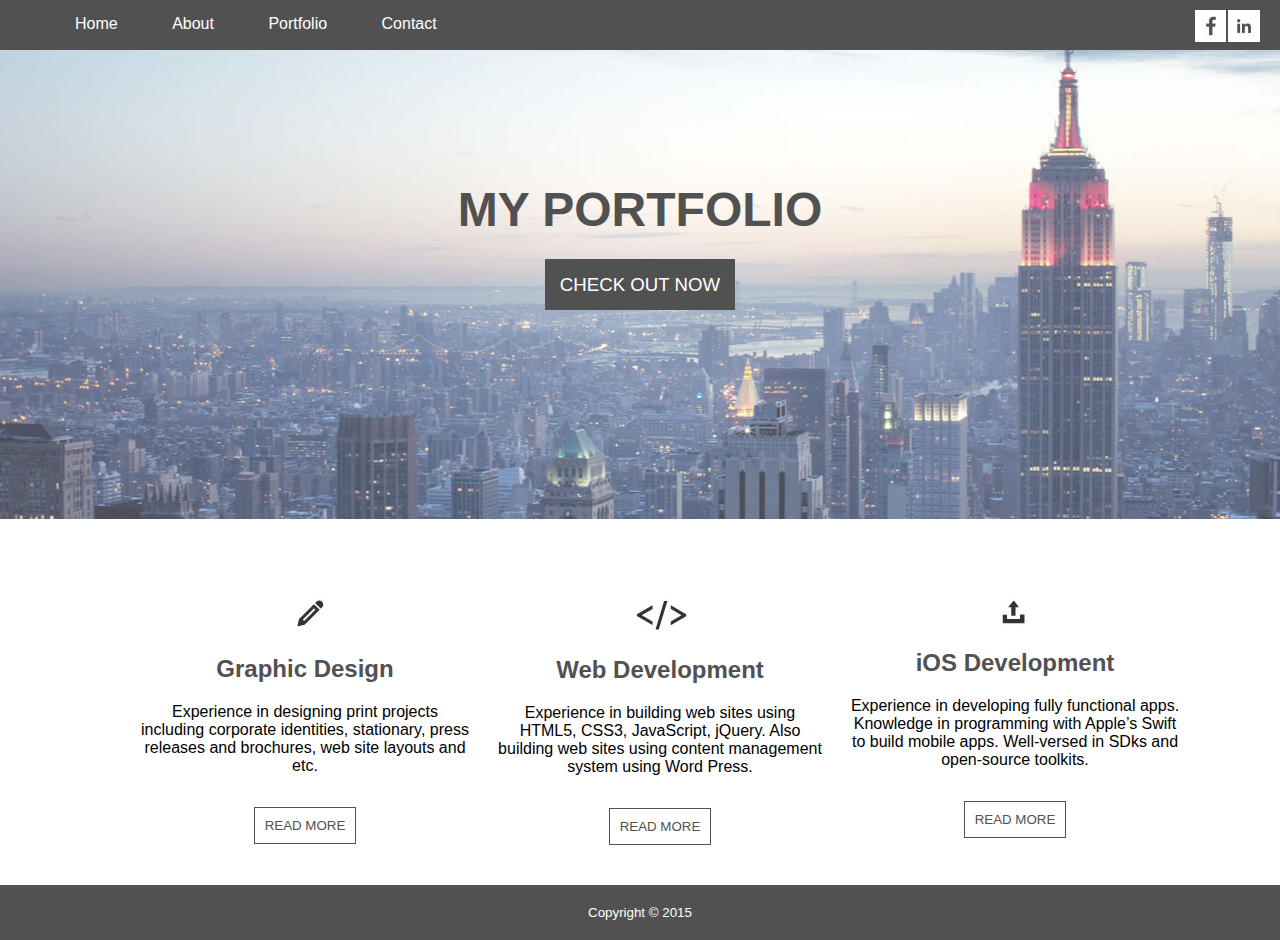
==== index.html @ 333c9a8b "Copied myPortfolio. Ready to stile it for mobile" ====
<!DOCTYPE html>
<html>
<head>
	<title>What I do</title>
	<link rel="stylesheet" href="css/style.css">
</head>
<body>
	<nav>
		<ul>
			<a href="index.html"><li>Home</li></a>
			<a href="about.html"><li>About</li></a>
			<a href="portfolio.html"><li>Portfolio</li></a>
			<a href="contact.html"><li>Contact</li></a>
		</ul>

		
	</nav>
	<div id="socialIcons">
		<a href="https://www.facebook.com/aleksandra.yatsevich" target="_blank" style="float:left;"><img src="images/facebook.jpg"></a>
		<a href="https://www.linkedin.com/in/aliaksandrahavia" target="_blank" style="float:right;"><img src="images/linkedin.jpg"></a>
	</div>
	
	<div id="slider" class="clearfix">
		<div id="title">		
			<h1>My Portfolio</h1>
			<a href="portfolio.html" class="button">Check out now</a>
		</div>
	</div>
	
	
	<section id="mainArea">
		<div id="col1">
			<img src="images/graphic.jpg">
			<h2>Graphic Design</h2>
			<p class="text">Experience in designing print projects including corporate identities, stationary, press releases and brochures, web site layouts and etc.</p>
			<a href="#" class="btn">READ MORE</a>
		</div>
		<div id="col2">
			<img src="images/web.jpg">
			<h2>Web Development</h2>
			<p class="text">Experience in building web sites using HTML5, CSS3, JavaScript, jQuery. 
			Also building web sites using content management system using Word Press.</p>
			<a href="#" class="btn">READ MORE</a>
		</div>
		<div id="col3">
			<img src="images/iOS.jpg">
			<h2>iOS Development</h2>
			<p class="text">Experience in developing fully functional apps. Knowledge in programming with Apple’s Swift to build mobile apps. Well-versed in SDks and open-source toolkits.</p>
			<a href="#" class="btn">READ MORE</a>
		</div>
	</section>
	

	<footer class="clearfix">
			Copyright &copy; 2015
	</footer>
</body>
</html>
---- css/style.css ----
body{
	color: black;
	width: 100%;
	padding: 0px;
	margin: 0px;
	font-family: 'Raleway', sans-serif;
}

h2{
	text-align: center;
	display: block;
	font-size: 18pt;
	font-weight: 600;
	padding-bottom: 0px;
}
/* Navigation */
nav{
	width: 100%;
	height: 50px;
	background: #515151;
	margin: 0px;
	padding: 0px;
	position: fixed;
	top: 0px;
	left: 0px;
}

nav ul{
	border: solid 0px white;
	width: 1200px;
	margin: 0 auto;
	list-style: none;
	padding: 0px;
}

nav ul li{
	border: solid 0px white;
	display: inline-block;
	width: auto;
	margin-left: 20px;
	text-align: center;
	padding: 15px;
	font-size: 12pt;
	font-weight: 200;
}

nav ul li:hover{
	background: white;
	color: black;
}

nav ul a{
	color: white;
}

nav ul li a:hover{
	color: black;
}
/* Navigation */
#socialIcons{
    position:fixed;
    
    width:66px;
    float: right;
    height:34px;
    right:20px;
    top:10px;
}
/* Homepage slider */
#slider{
	background-image: url(../images/slider_bg.jpg);
    background-repeat: no-repeat;
    background-position: center;
    
    width: 100%;
    height: 469px;

}
#title{
	font-size: 18pt;
	text-align: center;
	text-transform: uppercase;
	color: #515151;
	margin-top: 50px;
	padding-top: 100px;
}
#title a{
	text-decoration: none;
}
.button{
	background: #515151;
	padding: 15px;
	font-size: 14pt;
	color: white;	
}
/* Homepage slider */

/* Contact Page */
#mainArea{
	padding-top: 75px;
	width: 1100px;
	color: #515151;
	margin: 0 auto;
}

.contact_form {
    margin-left: auto;
    margin-right: auto;
    width: 1100px;
    padding: 0px 30px 20px 30px;
    font: 12pt;
    color: #515151;
}
.contact_form h1 {
    display: block; 
    margin-left: 30px;
    font-weight: 500;
}

.contact_form input[type="name"], 
.contact_form input[type="email"], 
.contact_form textarea{
    border: solid 1px #515151;
    color: #515151;
    height: 30px;
    margin-left: 20px;
    outline: 0 none;
    padding: 5px 0px 5px 5px;
    width: 40%;
}

.contact_form input[type="checkbox"]{
	border: solid 1px #515151;
    color: #515151;
    height: 15px;
    width: 15px;
    margin-left: 20px;

}

.contact_form textarea{
    height:200px;
    padding: 5px 0px 0px 5px;
    width: 70%;
}

.contact_form input[type="reset"], 
.contact_form input[type="submit"]{
	display: inline-block;
	background: #515151;
	color: white;
	padding: 10px;
	font-weight: 200;
	font-size: 10pt;
	margin-top: 30px;
	margin-left: 20px;
	border: none;

}

/* Contact Page */

/* Gallery */
#mainArea2{
	padding-top: 75px;
	width: 1100px;
	color: #515151;
	margin: 0 auto;
}
#sideBar{
	width: 26%;
	float: left;
	padding: 10px;
}

#mainContent{
	width:70%;
	float:right;
	margin: 0px;
	padding: 10px;
}

#project{
	width: 30%;
	float: left;
	margin-left: 15px;
	margin-bottom: 20px;
	text-align: center;
	color: white;
	background: #515151;
	padding: 5px;
	font-weight: 100;
	font-size: 12pt;
}
/* Gallery */
/* About */

#about{
	width: 1100px;
	padding: 50px;
	color: #000;

}

#about h2{
	display: block;
	margin-top: 50px;
	color: #515151;
	font-size: 18pt;
	font-weight: 600;

}

#about span{
	font-weight: 500;
	font-size: 14pt;
}

#about p{
	font-size: 12pt;
	line-height: 30px;
}
/* About */

/* Homepage */
#col1{
	color: #515151;
	width: 30%;
	margin-left: 50px;
	float: left;
	text-align: center;
	padding-bottom: 50px;
}

#col2{
 	color: #515151;
	width: 30%;
	margin-left: 25px;
	float: left;
	text-align: center;
	padding-bottom: 50px;
}

#col3{
	color: #515151;
	width: 30%;
	margin-left: 25px;
	float: left;
	text-align: center;
	padding-bottom: 50px;
}

.text{
	color: #000;
	padding-bottom: 25px;
}
.btn{
	border: solid 1px #515151;
	padding: 10px;
	font-size: 10pt;
	color: #515151;	
	text-decoration: none;

}
/* Homepage */
.clearfix{
	clear: both;
}
footer{
	padding-top: 20px;
	padding-bottom: 20px;
	color: white;
	background: #515151;
	text-align: center;
	font-size: 10pt;
	font-weight: 100;
}
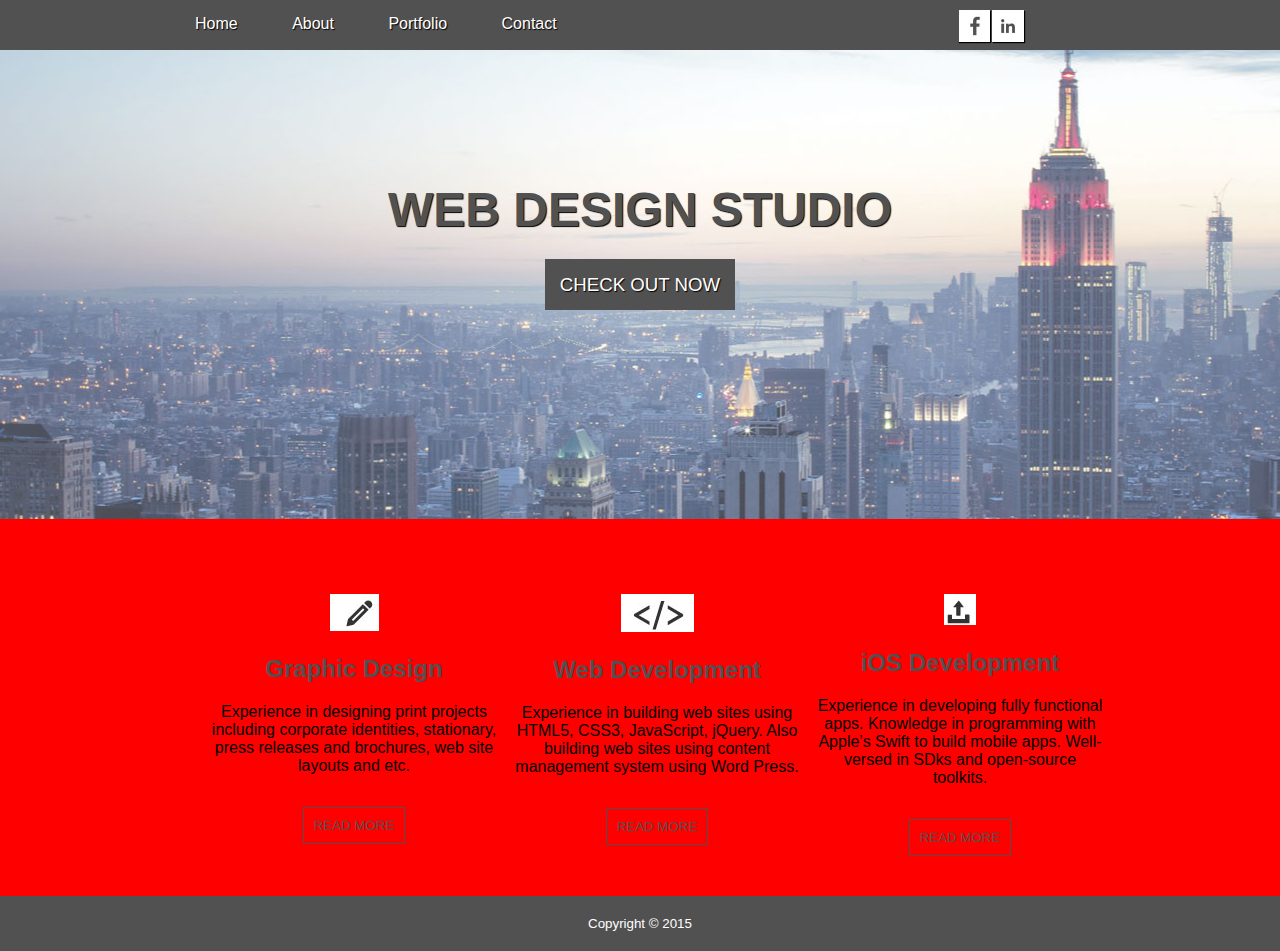
==== commit 2c8c2def: "Almost done with 480px screen size. Prepared to create mobile version of navigation" ====
--- a/index.html
+++ b/index.html
@@ -1,28 +1,31 @@
 <!DOCTYPE html>
 <html>
 <head>
-	<title>What I do</title>
+	<title>My Portfolio</title>
 	<link rel="stylesheet" href="css/style.css">
+	<meta name="viewport" content="width=device-width, initial-scale=1">
 </head>
 <body>
 	<nav>
+		<div id="mobileNav"></div>
 		<ul>
 			<a href="index.html"><li>Home</li></a>
 			<a href="about.html"><li>About</li></a>
 			<a href="portfolio.html"><li>Portfolio</li></a>
-			<a href="contact.html"><li>Contact</li></a>
+			<a href="contact.html"><li>Contact</li></a>	
 		</ul>
 
+		<div id="socialIcons">
+			<a href="https://www.facebook.com/aleksandra.yatsevich" target="_blank" style="float:left;"><img src="images/facebook.jpg"></a>
+			<a href="https://www.linkedin.com/in/aliaksandrahavia" target="_blank" style="float:right;"><img src="images/linkedin.jpg"></a>
+		</div>
 		
 	</nav>
-	<div id="socialIcons">
-		<a href="https://www.facebook.com/aleksandra.yatsevich" target="_blank" style="float:left;"><img src="images/facebook.jpg"></a>
-		<a href="https://www.linkedin.com/in/aliaksandrahavia" target="_blank" style="float:right;"><img src="images/linkedin.jpg"></a>
-	</div>
+	
 	
 	<div id="slider" class="clearfix">
 		<div id="title">		
-			<h1>My Portfolio</h1>
+			<h1>Web Design Studio</h1>
 			<a href="portfolio.html" class="button">Check out now</a>
 		</div>
 	</div>
--- a/css/style.css
+++ b/css/style.css
@@ -1,283 +1,615 @@
-body{
-	color: black;
-	width: 100%;
-	padding: 0px;
-	margin: 0px;
-	font-family: 'Raleway', sans-serif;
+
+/* Screen size 1200px */
+@media(min-width: 1200px){
+	body{
+		background: white;
+		color: black;
+		width: 100%;
+		padding: 0px;
+		margin: 0px;
+		font-family: 'Raleway', sans-serif;
+	}
+
+	h2{
+		text-align: center;
+		display: block;
+		font-size: 18pt;
+		font-weight: 600;
+		padding-bottom: 0px;
+	}
+	/* Navigation */
+	#mobileNav{
+		display: none;
+	}
+	nav{
+		width: 100%;
+		height: 50px;
+		background: #515151;
+		margin: 0px;
+		padding: 0px;
+		position: fixed;
+		top: 0px;
+		left: 0px;
+	}
+
+	nav ul{
+		border: solid 0px white;
+		width: 960px;
+		margin: 0 auto;
+		list-style: none;
+		padding: 0px;
+	}
+
+	nav ul li{
+		border: solid 0px white;
+		display: inline-block;
+		width: auto;
+		margin-left: 20px;
+		text-align: center;
+		padding: 15px;
+		font-size: 12pt;
+		text-shadow: 1px 1px 1px #000000;
+		font-weight: 200;
+	}
+
+	nav ul li:hover{
+		background: white;
+		text-shadow: 0px 0px 0px #000000;
+		color: black;
+	}
+
+	nav ul a{
+		color: white;
+	}
+
+	nav ul li a:hover{
+		color: black;
+	}
+	/* Navigation */
+	#socialIcons{
+	    position:fixed;
+	    right: 20%;
+	    top:10px;
+	    width:66px;
+	    float: right;
+	    height:34px; 
+	}
+	#socialIcons img{
+		box-shadow: 1px 1px 1px #000000;
+
+	}
+	/* Homepage slider */
+	#slider{
+		background-image: url(../images/slider_bg.jpg);
+	    background-repeat: no-repeat;
+	    background-position: center;
+	    width: 100%;
+	    height: 469px;
+
+	}
+	#title{
+		font-size: 18pt;
+		text-align: center;
+		text-transform: uppercase;
+		color: #515151;
+		margin-top: 50px;
+		padding-top: 100px;
+		text-shadow: 1px 1px 1px #000000;
+	}
+	#title a{
+		text-decoration: none;
+	}
+	.button{
+		background: #515151;
+		padding: 15px;
+		font-size: 14pt;
+		text-shadow: 1px 1px 1px #000000;
+		color: white;	
+	}
+	/* Homepage slider */
+
+	/* Contact Page */
+	#mainArea{
+		padding-top: 75px;
+		width: 960px;
+		color: #515151;
+		margin: 0 auto;
+	}
+
+	.contact_form {
+	    margin-left: auto;
+	    margin-right: auto;
+	    width: 960px;
+	    padding: 0px 30px 20px 30px;
+	    font: 12pt;
+	    color: #515151;
+	}
+	.contact_form h1 {
+	    display: block; 
+	    margin-left: 30px;
+	    font-weight: 500;
+	}
+
+	.contact_form input[type="name"], 
+	.contact_form input[type="email"], 
+	.contact_form textarea{
+	    border: solid 1px #515151;
+	    color: #515151;
+	    height: 30px;
+	    margin-left: 20px;
+	    outline: 0 none;
+	    padding: 5px 0px 5px 5px;
+	    width: 40%;
+	}
+
+	.contact_form input[type="checkbox"]{
+		border: solid 1px #515151;
+	    color: #515151;
+	    height: 15px;
+	    width: 15px;
+	    margin-left: 20px;
+
+	}
+
+	.contact_form textarea{
+	    height:200px;
+	    padding: 5px 0px 0px 5px;
+	    width: 70%;
+	}
+
+	.contact_form input[type="reset"], 
+	.contact_form input[type="submit"]{
+		display: inline-block;
+		background: #515151;
+		color: white;
+		padding: 20px;
+		font-weight: 200;
+		font-size: 12pt;
+		margin-top: 30px;
+		margin-left: 20px;
+		border: none;
+		text-shadow: 1px 1px 1px #000000;
+
+	}
+
+	.contact_form input[type="reset"]:hover, 
+	.contact_form input[type="submit"]:hover{
+		cursor: pointer;
+		text-shadow: 0px 0px 0px #000000;
+	}
+
+	/* Contact Page */
+
+	/* Gallery */
+	#mainArea2{
+		padding-top: 5%;
+		width: 960px;
+		color: #515151;
+		margin: 0 auto;
+	}
+	#sideBar{
+		width: 26%;
+		float: left;
+		padding: 10px;
+	}
+
+	#mainContent{
+		width:70%;
+		float:right;
+		margin: 0px;
+		padding: 0px;
+	}
+
+	#project{
+		width: 30%;
+		float: left;
+		margin-left: 5px;
+		margin-bottom: 20px;
+		text-align: center;
+		color: #515151;
+		padding: 5px;
+		font-weight: 100;
+		font-size: 12pt;
+	}
+	#project img{
+		border: solid 5px #CCCCCC;
+	}
+	/* Gallery */
+	/* About */
+
+	#about{
+		margin: 0 auto;
+		width: 960px;
+		padding: 50px;
+		color: #000;
+		line-height: 30px;
+
+	}
+
+	#about h2{
+		display: block;
+		margin-top: 50px;
+		color: #515151;
+		font-size: 18pt;
+		font-weight: 600;
+
+	}
+
+	#about span{
+		font-size: 14pt;
+	}
+
+	#about p{
+		font-size: 12pt;
+		line-height: 30px;
+	}
+	/* About */
+
+	/* Homepage */
+	#col1{
+		color: #515151;
+		width: 30%;
+		margin-left: 50px;
+		float: left;
+		text-align: center;
+		padding-bottom: 50px;
+	}
+
+	#col2{
+	 	color: #515151;
+		width: 30%;
+		margin-left: 15px;
+		float: left;
+		text-align: center;
+		padding-bottom: 50px;
+	}
+
+	#col3{
+		color: #515151;
+		width: 30%;
+		margin-left: 15px;
+		float: left;
+		text-align: center;
+		padding-bottom: 50px;
+	}
+
+	.text{
+		color: #000;
+		padding-bottom: 25px;
+	}
+	.btn{
+		border: solid 1px #515151;
+		padding: 10px;
+		font-size: 10pt;
+		color: #515151;	
+		text-decoration: none;
+
+	}
+	/* Homepage */
+	.clearfix{
+		clear: both;
+	}
+	footer{
+		padding-top: 20px;
+		padding-bottom: 20px;
+		color: white;
+		background: #515151;
+		text-align: center;
+		font-size: 10pt;
+		font-weight: 100;
+	}
 }
 
-h2{
-	text-align: center;
-	display: block;
-	font-size: 18pt;
-	font-weight: 600;
-	padding-bottom: 0px;
+@media(min-width: 992px){
+	body{
+		background: green;
+	}
+		
 }
-/* Navigation */
-nav{
-	width: 100%;
-	height: 50px;
-	background: #515151;
-	margin: 0px;
-	padding: 0px;
-	position: fixed;
-	top: 0px;
-	left: 0px;
+@media(min-width: 768px){
+	body{
+		background: red;
+	}
 }
 
-nav ul{
-	border: solid 0px white;
-	width: 1200px;
-	margin: 0 auto;
-	list-style: none;
-	padding: 0px;
+
+/* Screen size 480px */
+@media (max-width: 480px){
+	body{
+		background: white;
+		color: black;
+		width: 100%;
+		padding: 0px;
+		margin: 0px;
+		font-family: 'Raleway', sans-serif;
+	}
+
+	h2{
+		text-align: center;
+		display: block;
+		font-size: 18pt;
+		font-weight: 600;
+		padding-bottom: 0px;
+	}
+	/* Navigation */
+	#mobileNav{
+
+	}
+	nav{
+
+	}
+
+	nav ul{
+		width: 100%;
+		height: 40px;
+		margin: 0 auto;
+		list-style: none;
+		padding: 0px;
+		background: #515151;
+		position: fixed;
+		top: 0px;
+		left: 0px;
+	}
+
+	nav ul li{
+		background: #515151;
+		width: 100%;
+		text-align: center;
+		padding: 15px;
+		font-size: 12pt;
+		text-shadow: 1px 1px 1px #000000;
+		font-weight: 200;
+		border-bottom: solid 1px #000000;
+	}
+
+	nav ul li:hover{
+		background: white;
+		text-shadow: 0px 0px 0px #000000;
+		color: black;
+	}
+
+	nav ul a{
+		display: none;
+		text-decoration: none;
+		color: white;
+	}
+
+	nav ul li a:hover{
+		color: black;
+	}
+	/* Navigation */
+	#socialIcons{
+	    position:fixed;
+	    right: 0;
+	    top:0;
+	    width:65px;
+	    padding: 2px;
+	    float: right;
+	    height:34px;
+	    background: #515151;
+	}
+	#socialIcons img{
+		box-shadow: 0px 0px 0px #000000;
+		
+	}
+	#socialIcons a{
+		text-decoration: none;
+		color: white;
+	}
+	/* Homepage slider */
+	#slider{
+		background-image: url(../images/slider_bg_480.jpg);
+	    background-repeat: no-repeat;
+	    background-position: center;
+	    width: 480px;
+	    height: 150px;
+	    margin-top: 40px;
+	    float: left;
+	}
+	#title{
+		text-align: center;
+		text-transform: uppercase;
+		color: #515151;
+		text-shadow: 0px 0px 0px #000000;
+	}
+
+	#title h1{
+		margin-top: 40px;
+		font-size: 16pt;
+	}
+	#title a{
+		text-decoration: none;
+	}
+	.button{
+		background: #515151;
+		padding: 10px;
+		font-size: 10pt;
+		text-shadow: 1px 1px 1px #000000;
+		color: white;	
+	}
+	/* Homepage slider */
+
+	/* Contact Page */
+	#mainArea{
+		padding-top: 25px;
+		width: 100%;
+		color: #515151;
+		margin: 0 auto;
+	}
+
+	.contact_form {
+	    margin-left: auto;
+	    margin-right: auto;
+	    width: 960px;
+	    padding: 0px 30px 20px 30px;
+	    font: 12pt;
+	    color: #515151;
+	}
+	.contact_form h1 {
+	    display: block; 
+	    margin-left: 30px;
+	    font-weight: 500;
+	}
+
+	.contact_form input[type="name"], 
+	.contact_form input[type="email"], 
+	.contact_form textarea{
+	    border: solid 1px #515151;
+	    color: #515151;
+	    height: 30px;
+	    margin-left: 20px;
+	    outline: 0 none;
+	    padding: 5px 0px 5px 5px;
+	    width: 40%;
+	}
+
+	.contact_form input[type="checkbox"]{
+		border: solid 1px #515151;
+	    color: #515151;
+	    height: 15px;
+	    width: 15px;
+	    margin-left: 20px;
+
+	}
+
+	.contact_form textarea{
+	    height:200px;
+	    padding: 5px 0px 0px 5px;
+	    width: 70%;
+	}
+
+	.contact_form input[type="reset"], 
+	.contact_form input[type="submit"]{
+		display: inline-block;
+		background: #515151;
+		color: white;
+		padding: 20px;
+		font-weight: 200;
+		font-size: 12pt;
+		margin-top: 30px;
+		margin-left: 20px;
+		border: none;
+		text-shadow: 1px 1px 1px #000000;
+
+	}
+
+	.contact_form input[type="reset"]:hover, 
+	.contact_form input[type="submit"]:hover{
+		cursor: pointer;
+		text-shadow: 0px 0px 0px #000000;
+	}
+
+	/* Contact Page */
+
+	/* Gallery */
+	#mainArea2{
+		padding-top: 5%;
+		width: 960px;
+		color: #515151;
+		margin: 0 auto;
+	}
+	#sideBar{
+		width: 26%;
+		float: left;
+		padding: 10px;
+	}
+
+	#mainContent{
+		width:70%;
+		float:right;
+		margin: 0px;
+		padding: 0px;
+	}
+
+	#project{
+		width: 30%;
+		float: left;
+		margin-left: 5px;
+		margin-bottom: 20px;
+		text-align: center;
+		color: #515151;
+		padding: 5px;
+		font-weight: 100;
+		font-size: 12pt;
+	}
+	#project img{
+		border: solid 5px #CCCCCC;
+	}
+	/* Gallery */
+	/* About */
+
+	#about{
+		margin: 0 auto;
+		width: 960px;
+		padding: 50px;
+		color: #000;
+		line-height: 30px;
+
+	}
+
+	#about h2{
+		display: block;
+		margin-top: 50px;
+		color: #515151;
+		font-size: 18pt;
+		font-weight: 600;
+
+	}
+
+	#about span{
+		font-size: 14pt;
+	}
+
+	#about p{
+		font-size: 12pt;
+		line-height: 30px;
+	}
+	/* About */
+
+	/* Homepage */
+	#col1, #col2, #col3{
+		color: #515151;
+		width: 100%;
+		float: left;
+		text-align: center;
+		padding-top: 30px;
+		padding-bottom: 30px;
+
+	}
+
+	
+
+	.text{
+		color: #000;
+		padding-bottom: 25px;
+	}
+	.btn{
+		border: solid 1px #515151;
+		padding: 10px;
+		font-size: 10pt;
+		color: #515151;	
+		text-decoration: none;
+
+	}
+	/* Homepage */
+	.clearfix{
+		clear: both;
+	}
+	footer{
+		padding-top: 20px;
+		padding-bottom: 20px;
+		color: white;
+		background: #515151;
+		text-align: center;
+		font-size: 10pt;
+		font-weight: 100;
+	}
 }
 
-nav ul li{
-	border: solid 0px white;
-	display: inline-block;
-	width: auto;
-	margin-left: 20px;
-	text-align: center;
-	padding: 15px;
-	font-size: 12pt;
-	font-weight: 200;
-}
-
-nav ul li:hover{
-	background: white;
-	color: black;
-}
-
-nav ul a{
-	color: white;
-}
-
-nav ul li a:hover{
-	color: black;
-}
-/* Navigation */
-#socialIcons{
-    position:fixed;
-    
-    width:66px;
-    float: right;
-    height:34px;
-    right:20px;
-    top:10px;
-}
-/* Homepage slider */
-#slider{
-	background-image: url(../images/slider_bg.jpg);
-    background-repeat: no-repeat;
-    background-position: center;
-    
-    width: 100%;
-    height: 469px;
-
-}
-#title{
-	font-size: 18pt;
-	text-align: center;
-	text-transform: uppercase;
-	color: #515151;
-	margin-top: 50px;
-	padding-top: 100px;
-}
-#title a{
-	text-decoration: none;
-}
-.button{
-	background: #515151;
-	padding: 15px;
-	font-size: 14pt;
-	color: white;	
-}
-/* Homepage slider */
-
-/* Contact Page */
-#mainArea{
-	padding-top: 75px;
-	width: 1100px;
-	color: #515151;
-	margin: 0 auto;
-}
-
-.contact_form {
-    margin-left: auto;
-    margin-right: auto;
-    width: 1100px;
-    padding: 0px 30px 20px 30px;
-    font: 12pt;
-    color: #515151;
-}
-.contact_form h1 {
-    display: block; 
-    margin-left: 30px;
-    font-weight: 500;
-}
-
-.contact_form input[type="name"], 
-.contact_form input[type="email"], 
-.contact_form textarea{
-    border: solid 1px #515151;
-    color: #515151;
-    height: 30px;
-    margin-left: 20px;
-    outline: 0 none;
-    padding: 5px 0px 5px 5px;
-    width: 40%;
-}
-
-.contact_form input[type="checkbox"]{
-	border: solid 1px #515151;
-    color: #515151;
-    height: 15px;
-    width: 15px;
-    margin-left: 20px;
-
-}
-
-.contact_form textarea{
-    height:200px;
-    padding: 5px 0px 0px 5px;
-    width: 70%;
-}
-
-.contact_form input[type="reset"], 
-.contact_form input[type="submit"]{
-	display: inline-block;
-	background: #515151;
-	color: white;
-	padding: 10px;
-	font-weight: 200;
-	font-size: 10pt;
-	margin-top: 30px;
-	margin-left: 20px;
-	border: none;
-
-}
-
-/* Contact Page */
-
-/* Gallery */
-#mainArea2{
-	padding-top: 75px;
-	width: 1100px;
-	color: #515151;
-	margin: 0 auto;
-}
-#sideBar{
-	width: 26%;
-	float: left;
-	padding: 10px;
-}
-
-#mainContent{
-	width:70%;
-	float:right;
-	margin: 0px;
-	padding: 10px;
-}
-
-#project{
-	width: 30%;
-	float: left;
-	margin-left: 15px;
-	margin-bottom: 20px;
-	text-align: center;
-	color: white;
-	background: #515151;
-	padding: 5px;
-	font-weight: 100;
-	font-size: 12pt;
-}
-/* Gallery */
-/* About */
-
-#about{
-	width: 1100px;
-	padding: 50px;
-	color: #000;
-
-}
-
-#about h2{
-	display: block;
-	margin-top: 50px;
-	color: #515151;
-	font-size: 18pt;
-	font-weight: 600;
-
-}
-
-#about span{
-	font-weight: 500;
-	font-size: 14pt;
-}
-
-#about p{
-	font-size: 12pt;
-	line-height: 30px;
-}
-/* About */
-
-/* Homepage */
-#col1{
-	color: #515151;
-	width: 30%;
-	margin-left: 50px;
-	float: left;
-	text-align: center;
-	padding-bottom: 50px;
-}
-
-#col2{
- 	color: #515151;
-	width: 30%;
-	margin-left: 25px;
-	float: left;
-	text-align: center;
-	padding-bottom: 50px;
-}
-
-#col3{
-	color: #515151;
-	width: 30%;
-	margin-left: 25px;
-	float: left;
-	text-align: center;
-	padding-bottom: 50px;
-}
-
-.text{
-	color: #000;
-	padding-bottom: 25px;
-}
-.btn{
-	border: solid 1px #515151;
-	padding: 10px;
-	font-size: 10pt;
-	color: #515151;	
-	text-decoration: none;
-
-}
-/* Homepage */
-.clearfix{
-	clear: both;
-}
-footer{
-	padding-top: 20px;
-	padding-bottom: 20px;
-	color: white;
-	background: #515151;
-	text-align: center;
-	font-size: 10pt;
-	font-weight: 100;
-}
-
-
-
-
-
-
+
+
+
+
+
+
+
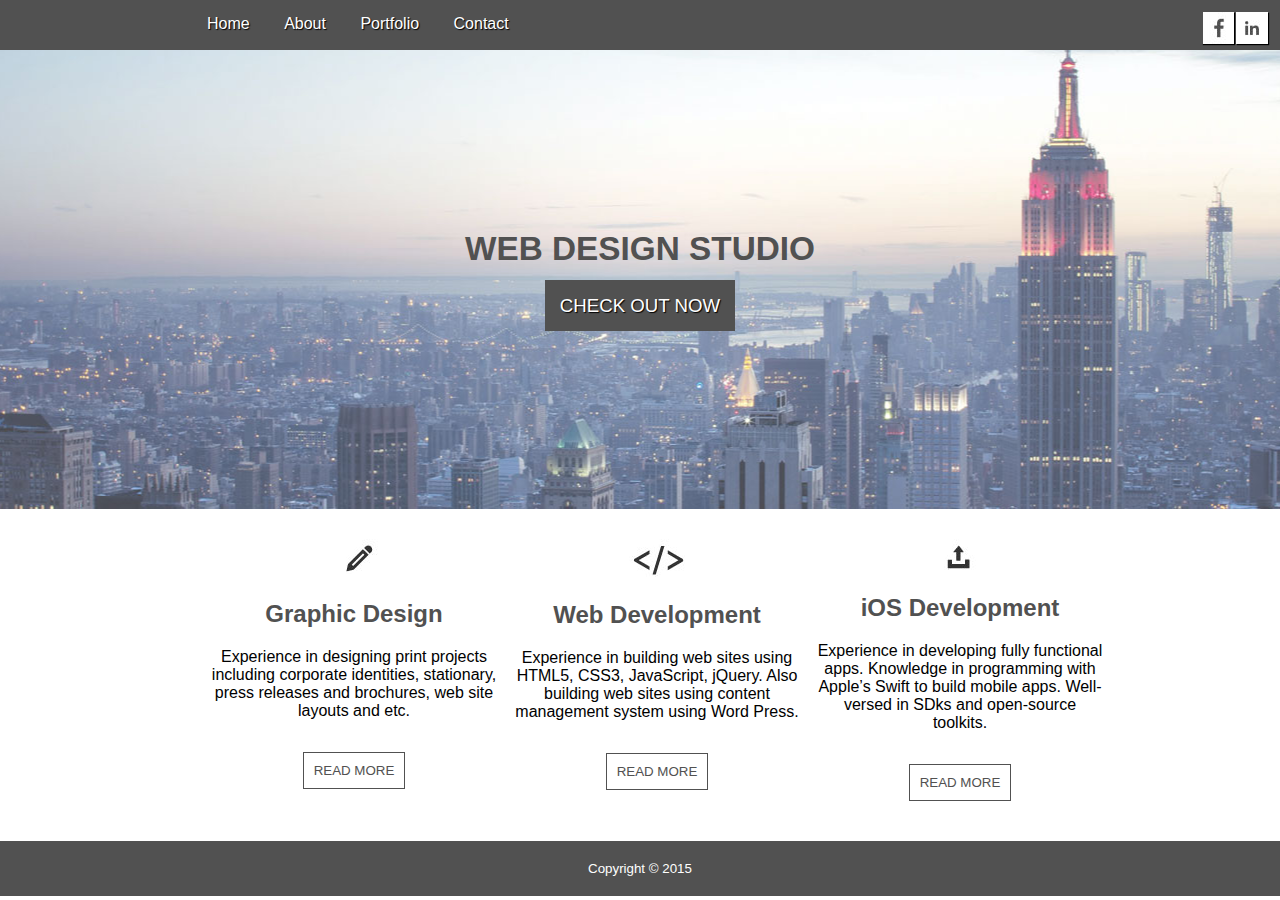
==== commit c639cdec: "Finished a responsive website" ====
--- a/index.html
+++ b/index.html
@@ -4,10 +4,17 @@
 	<title>My Portfolio</title>
 	<link rel="stylesheet" href="css/style.css">
 	<meta name="viewport" content="width=device-width, initial-scale=1">
+	<script src="https://ajax.googleapis.com/ajax/libs/jquery/2.1.4/jquery.min.js"></script>
+	<script src="js/jquery.min.js"></script>
+	<script src="js/mobileNav.js"></script>
 </head>
 <body>
+	<div id="mobileNav">
+		<img id="mob" src="images/mob_nav.png" width="60px">	
+	</div>
+
 	<nav>
-		<div id="mobileNav"></div>
+		
 		<ul>
 			<a href="index.html"><li>Home</li></a>
 			<a href="about.html"><li>About</li></a>
--- a/css/style.css
+++ b/css/style.css
@@ -1,6 +1,631 @@
 
-/* Screen size 1200px */
-@media(min-width: 1200px){
+/* Screen size 480px */
+
+	body{
+		background: white;
+		color: black;
+		width: 100%;
+		padding: 0px;
+		margin: 0px;
+		font-family: 'Raleway', sans-serif;
+	}
+
+	h2{
+		text-align: center;
+		display: block;
+		font-size: 18pt;
+		font-weight: 600;
+		padding-bottom: 0px;
+	}
+	/* Navigation */
+	#mobileNav{
+		position: fixed;
+		top: 0;
+		left: 0;
+		z-index: 10;
+		cursor: pointer;	
+	}
+	#mobileNav img{
+		width: 50px;
+		margin: 5px;
+		background: #515151;
+	}
+
+	#nav{
+		display: none;
+	}
+	nav{
+
+	}
+
+	nav ul{
+		width: 100%;
+		height: 40px;
+		margin: 0 auto;
+		list-style: none;
+		padding: 0px;
+		background: #515151;
+		position: fixed;
+		top: 0px;
+		left: 0px;
+	}
+
+	nav ul li{
+		display: none;
+		background: #515151;
+		width: 100%;
+		text-align: center;
+		padding: 15px;
+		font-size: 12pt;
+		text-shadow: 1px 1px 1px #000000;
+		font-weight: 200;
+		border-bottom: solid 1px #000000;
+	}
+
+	nav ul li:hover{
+		background: white;
+		text-shadow: 0px 0px 0px #000000;
+		color: black;
+	}
+
+	nav ul a{
+		text-decoration: none;
+		color: white;
+	}
+
+	nav ul li a:hover{
+		color: black;
+	}
+
+
+	/* Navigation */
+	#socialIcons{
+	    position:fixed;
+	    right: 0;
+	    top:0;
+	    width:65px;
+	    padding: 2px;
+	    float: right;
+	    height:34px;
+	    background: #515151;
+	}
+	#socialIcons img{
+		box-shadow: 0px 0px 0px #000000;
+		
+	}
+	#socialIcons a{
+		text-decoration: none;
+		color: white;
+	}
+	/* Homepage slider */
+	#slider{
+		background-image: url(../images/slider_bg.jpg);
+		background-size: cover;
+	    background-repeat: no-repeat;
+	    background-position: center;
+	    width: 100%;
+	    height: 150px;
+	    margin-top: 40px;
+	    float: left;
+	}
+	#title{
+		text-align: center;
+		text-transform: uppercase;
+		color: #515151;
+	}
+
+	#title h1{
+		margin-top: 40px;
+		font-size: 16pt;
+	}
+	#title a{
+		text-decoration: none;
+	}
+	.button{
+		background: #515151;
+		padding: 10px;
+		font-size: 10pt;
+		text-shadow: 1px 1px 1px #000000;
+		color: white;	
+	}
+	/* Homepage slider */
+
+	/* Contact Page */
+	#mainArea{
+		padding-top: 25px;
+		width: 100%;
+		color: #515151;
+		margin: 0 auto;
+	}
+
+	.contact_form {
+	    margin-left: auto;
+	    margin-right: auto;
+	    width: 100%;
+	    padding: 0px 30px 20px 30px;
+	    font: 12pt;
+	    color: #515151;
+	}
+	.contact_form h1 {
+	    display: block; 
+	    margin-left: 30px;
+	    font-weight: 500;
+	}
+
+	.contact_form input[type="name"], 
+	.contact_form input[type="email"], 
+	.contact_form textarea{
+	    border: solid 1px #515151;
+	    color: #515151;
+	    height: 30px;
+	    margin-left: 20px;
+	    outline: 0 none;
+	    padding: 5px 0px 5px 5px;
+	    width: 60%;
+	}
+
+	.contact_form input[type="checkbox"]{
+		border: solid 1px #515151;
+	    color: #515151;
+	    height: 15px;
+	    width: 5%;
+	    margin-left: 20px;
+	}
+
+	.contact_form textarea{
+	    height:200px;
+	    padding: 5px 0px 0px 5px;
+	    width: 70%;
+	}
+
+	.contact_form input[type="reset"], 
+	.contact_form input[type="submit"]{
+		display: inline-block;
+		background: #515151;
+		color: white;
+		padding: 20px;
+		font-weight: 200;
+		font-size: 12pt;
+		margin-top: 30px;
+		margin-left: 20px;
+		border: none;
+		text-shadow: 1px 1px 1px #000000;
+
+	}
+
+	.contact_form input[type="reset"]:hover, 
+	.contact_form input[type="submit"]:hover{
+		cursor: pointer;
+		text-shadow: 0px 0px 0px #000000;
+	}
+
+	/* Contact Page */
+
+	/* Gallery */
+	#mainArea2{
+		padding-top: 5%;
+		width: 100%;
+		color: #515151;
+	}
+	#sideBar{
+		width: 100%;
+		margin-top: 20px;
+		padding: 10px;
+	}
+
+	#sideBar ul li{
+		padding-right: 50px;
+	}
+
+	#sideBar ul a{
+		text-decoration: none;
+		color: #515151;
+	}
+
+	#sideBar ul a:hover{
+		font-weight: bold;
+		color: #515151;
+	}
+
+	#mainContent{
+		width: 100%;
+	}
+
+	#project{
+		width: 90%;
+		float: left;
+		margin-left: 5px;
+		margin-bottom: 20px;
+		text-align: center;
+		color: #515151;
+		padding: 5px;
+		font-weight: 100;
+		font-size: 12pt;
+	}
+	#project img{
+		border: solid 5px #CCCCCC;
+	}
+	/* Gallery */
+	/* About */
+
+	#about{
+		width: 90%;
+		padding: 20px;
+		color: #000;
+		line-height: 30px;
+
+	}
+
+	#about h2{
+		display: block;
+		margin-top: 50px;
+		color: #515151;
+		font-size: 18pt;
+		font-weight: 600;
+
+	}
+
+	#about span{
+		font-size: 14pt;
+	}
+
+	#about p{
+		font-size: 12pt;
+		line-height: 30px;
+	}
+	/* About */
+
+	/* Homepage */
+	#col1, #col2, #col3{
+		color: #515151;
+		width: 100%;
+		float: left;
+		text-align: center;
+		padding-top: 30px;
+		padding-bottom: 30px;
+
+	}
+
+	.text{
+		color: #000;
+		padding-bottom: 25px;
+	}
+	.btn{
+		border: solid 1px #515151;
+		padding: 10px;
+		font-size: 10pt;
+		color: #515151;	
+		text-decoration: none;
+
+	}
+	/* Homepage */
+	.clearfix{
+		clear: both;
+	}
+	footer{
+		padding-top: 20px;
+		padding-bottom: 20px;
+		color: white;
+		background: #515151;
+		text-align: center;
+		font-size: 10pt;
+		font-weight: 100;
+	}
+
+
+/* Screen size 768px */
+@media(min-width: 768px){
+	body{
+		background: white;
+		color: black;
+		width: 100%;
+		padding: 0px;
+		margin: 0px;
+		font-family: 'Raleway', sans-serif;
+	}
+
+	h2{
+		text-align: center;
+		display: block;
+		font-size: 18pt;
+		font-weight: 600;
+		padding-bottom: 0px;
+	}
+	/* Navigation */
+	#mobileNav{
+		position: fixed;
+		top: 0;
+		left: 0;
+		z-index: 10;
+		cursor: pointer;	
+	}
+	#mobileNav img{
+		width: 50px;
+		margin: 5px;
+		background: #515151;
+	}
+
+	#nav{
+		display: none;
+	}
+	nav{
+
+	}
+
+	nav ul{
+		width: 100%;
+		height: 40px;
+		margin: 0 auto;
+		list-style: none;
+		padding: 0px;
+		background: #515151;
+		position: fixed;
+		top: 0px;
+		left: 0px;
+	}
+
+	nav ul li{
+		display: none;
+		background: #515151;
+		width: 100%;
+		text-align: center;
+		padding: 15px;
+		font-size: 12pt;
+		text-shadow: 1px 1px 1px #000000;
+		font-weight: 200;
+		border-bottom: solid 1px #000000;
+	}
+
+	nav ul li:hover{
+		background: white;
+		text-shadow: 0px 0px 0px #000000;
+		color: black;
+	}
+
+	nav ul a{
+		text-decoration: none;
+		color: white;
+	}
+
+	nav ul li a:hover{
+		color: black;
+	}
+
+
+	/* Navigation */
+	#socialIcons{
+	    position:fixed;
+	    right: 0;
+	    top:0;
+	    width:65px;
+	    padding: 2px;
+	    float: right;
+	    height:34px;
+	    background: #515151;
+	}
+	#socialIcons img{
+		box-shadow: 0px 0px 0px #000000;
+		
+	}
+	#socialIcons a{
+		text-decoration: none;
+		color: white;
+	}
+	/* Homepage slider */
+	#slider{
+		background-image: url(../images/slider_bg.jpg);
+	    background-repeat: no-repeat;
+	    background-position: center;
+	    background-size: cover;
+	    width: 100%;
+	    height: 220px;
+	    margin-top: 40px;
+	    float: left;
+	}
+	#title{
+		text-align: center;
+		text-transform: uppercase;
+		color: #515151;
+	}
+
+	#title h1{
+		margin-top: 40px;
+		font-size: 16pt;
+	}
+	#title a{
+		text-decoration: none;
+	}
+	.button{
+		background: #515151;
+		padding: 10px;
+		font-size: 10pt;
+		text-shadow: 1px 1px 1px #000000;
+		color: white;	
+	}
+	/* Homepage slider */
+
+	/* Contact Page */
+	#mainArea{
+		padding-top: 25px;
+		width: 100%;
+		color: #515151;
+		margin: 0 auto;
+	}
+
+	.contact_form {
+	    margin-left: auto;
+	    margin-right: auto;
+	    width: 100%;
+	    padding: 0px 30px 20px 30px;
+	    font: 12pt;
+	    color: #515151;
+	}
+	.contact_form h1 {
+	    display: block; 
+	    margin-left: 30px;
+	    font-weight: 500;
+	}
+
+	.contact_form input[type="name"], 
+	.contact_form input[type="email"], 
+	.contact_form textarea{
+	    border: solid 1px #515151;
+	    color: #515151;
+	    height: 30px;
+	    margin-left: 20px;
+	    outline: 0 none;
+	    padding: 5px 0px 5px 5px;
+	    width: 60%;
+	}
+
+	.contact_form input[type="checkbox"]{
+		border: solid 1px #515151;
+	    color: #515151;
+	    height: 15px;
+	    width: 5%;
+	    margin-left: 20px;
+	}
+
+	.contact_form textarea{
+	    height:200px;
+	    padding: 5px 0px 0px 5px;
+	    width: 70%;
+	}
+
+	.contact_form input[type="reset"], 
+	.contact_form input[type="submit"]{
+		display: inline-block;
+		background: #515151;
+		color: white;
+		padding: 20px;
+		font-weight: 200;
+		font-size: 12pt;
+		margin-top: 30px;
+		margin-left: 20px;
+		border: none;
+		text-shadow: 1px 1px 1px #000000;
+
+	}
+
+	.contact_form input[type="reset"]:hover, 
+	.contact_form input[type="submit"]:hover{
+		cursor: pointer;
+		text-shadow: 0px 0px 0px #000000;
+	}
+
+	/* Contact Page */
+
+	/* Gallery */
+	#mainArea2{
+		padding-top: 5%;
+		width: 100%;
+		color: #515151;
+	}
+	#sideBar{
+		width: 100%;
+		margin: 0 auto;
+	}
+
+	#sideBar ul li{
+		padding-right: 30px;
+		display: inline;
+	}
+
+	#sideBar ul a{
+		color: #515151;
+	}
+
+	#sideBar ul a:hover{
+		font-weight: bold;
+		color: #515151;
+	}
+
+	#mainContent{
+		width: 100%;
+	}
+
+	#project{
+		width: 30%;
+		margin-left: 10px;
+		margin-bottom: 20px;
+		text-align: center;
+		color: #515151;
+		padding: 5px;
+		font-weight: 100;
+		font-size: 12pt;
+	}
+	#project img{
+		border: solid 5px #CCCCCC;
+	}
+	/* Gallery */
+	/* About */
+
+	#about{
+		width: 90%;
+		padding: 20px;
+		color: #000;
+		line-height: 30px;
+
+	}
+
+	#about h2{
+		display: block;
+		margin-top: 50px;
+		color: #515151;
+		font-size: 18pt;
+		font-weight: 600;
+
+	}
+
+	#about span{
+		font-size: 14pt;
+	}
+
+	#about p{
+		font-size: 12pt;
+		line-height: 30px;
+	}
+	/* About */
+
+	/* Homepage */
+	#col1, #col2, #col3{
+		color: #515151;
+		width: 100%;
+		float: left;
+		text-align: center;
+		padding-top: 30px;
+		padding-bottom: 30px;
+
+	}
+
+	.text{
+		color: #000;
+		padding-bottom: 25px;
+	}
+	.btn{
+		border: solid 1px #515151;
+		padding: 10px;
+		font-size: 10pt;
+		color: #515151;	
+		text-decoration: none;
+
+	}
+	/* Homepage */
+	.clearfix{
+		clear: both;
+	}
+	footer{
+		padding-top: 20px;
+		padding-bottom: 20px;
+		color: white;
+		background: #515151;
+		text-align: center;
+		font-size: 10pt;
+		font-weight: 100;
+	}
+}
+/* Screen size 992px */
+@media(min-width: 992px){
 	body{
 		background: white;
 		color: black;
@@ -68,7 +693,7 @@
 	/* Navigation */
 	#socialIcons{
 	    position:fixed;
-	    right: 20%;
+	    right: 10px;
 	    top:10px;
 	    width:66px;
 	    float: right;
@@ -83,21 +708,23 @@
 		background-image: url(../images/slider_bg.jpg);
 	    background-repeat: no-repeat;
 	    background-position: center;
+	    background-size: cover;
 	    width: 100%;
 	    height: 469px;
 
 	}
 	#title{
-		font-size: 18pt;
 		text-align: center;
 		text-transform: uppercase;
 		color: #515151;
 		margin-top: 50px;
 		padding-top: 100px;
-		text-shadow: 1px 1px 1px #000000;
 	}
 	#title a{
 		text-decoration: none;
+	}
+	#title h1{
+		font-size: 20pt;
 	}
 	.button{
 		background: #515151;
@@ -188,9 +815,24 @@
 		margin: 0 auto;
 	}
 	#sideBar{
-		width: 26%;
+		width: 25%;
 		float: left;
 		padding: 10px;
+	}
+
+	#sideBar ul li{
+		padding: 5px;
+		display: block;
+	}
+
+	#sideBar ul a{
+		text-decoration: none;
+		color: #515151;
+	}
+
+	#sideBar ul a:hover{
+		font-weight: bold;
+		color: #515151;
 	}
 
 	#mainContent{
@@ -298,23 +940,10 @@
 		font-size: 10pt;
 		font-weight: 100;
 	}
-}
-
-@media(min-width: 992px){
-	body{
-		background: green;
-	}
 		
 }
-@media(min-width: 768px){
-	body{
-		background: red;
-	}
-}
-
-
-/* Screen size 480px */
-@media (max-width: 480px){
+
+@media(min-width: 1200px){
 	body{
 		background: white;
 		color: black;
@@ -333,97 +962,85 @@
 	}
 	/* Navigation */
 	#mobileNav{
-
+		display: none;
 	}
 	nav{
-
-	}
-
-	nav ul{
-		width: 100%;
-		height: 40px;
-		margin: 0 auto;
-		list-style: none;
+		width: 100%;
+		height: 50px;
+		background: #515151;
+		margin: 0px;
 		padding: 0px;
-		background: #515151;
 		position: fixed;
 		top: 0px;
 		left: 0px;
 	}
 
-	nav ul li{
-		background: #515151;
-		width: 100%;
+	nav ul{
+		border: solid 0px white;
+		width: 960px;
+		margin: 0 auto;
+		list-style: none;
+		padding-left: 15%;
+	}
+
+	nav ul a li{
+		border: solid 0px white;
+		display: inline-block;
+		margin-left: 0px;
 		text-align: center;
 		padding: 15px;
 		font-size: 12pt;
 		text-shadow: 1px 1px 1px #000000;
 		font-weight: 200;
-		border-bottom: solid 1px #000000;
-	}
-
-	nav ul li:hover{
+	}
+
+	nav ul a li:hover{
 		background: white;
 		text-shadow: 0px 0px 0px #000000;
 		color: black;
 	}
 
-	nav ul a{
-		display: none;
-		text-decoration: none;
-		color: white;
-	}
-
-	nav ul li a:hover{
-		color: black;
-	}
 	/* Navigation */
 	#socialIcons{
 	    position:fixed;
-	    right: 0;
-	    top:0;
-	    width:65px;
-	    padding: 2px;
+	    right: 10px;
+	    top:10px;
+	    width:66px;
 	    float: right;
-	    height:34px;
-	    background: #515151;
+	    height:34px; 
 	}
 	#socialIcons img{
-		box-shadow: 0px 0px 0px #000000;
-		
-	}
-	#socialIcons a{
-		text-decoration: none;
-		color: white;
+		box-shadow: 1px 1px 1px #000000;
+
 	}
 	/* Homepage slider */
 	#slider{
-		background-image: url(../images/slider_bg_480.jpg);
+		background-image: url(../images/slider_bg.jpg);
 	    background-repeat: no-repeat;
 	    background-position: center;
-	    width: 480px;
-	    height: 150px;
-	    margin-top: 40px;
-	    float: left;
+	    background-size: cover;
+	    width: 100%;
+	    height: 469px;
+
 	}
 	#title{
+		font-size: 18pt;
 		text-align: center;
 		text-transform: uppercase;
 		color: #515151;
-		text-shadow: 0px 0px 0px #000000;
-	}
-
+		margin-top: 50px;
+		padding-top: 100px;
+	}
+	#title a{
+		text-decoration: none;
+	}
 	#title h1{
-		margin-top: 40px;
-		font-size: 16pt;
-	}
-	#title a{
-		text-decoration: none;
+		font-size: 25pt;
 	}
 	.button{
 		background: #515151;
-		padding: 10px;
-		font-size: 10pt;
+		padding: 15px;
+		font-size: 14pt;
 		text-shadow: 1px 1px 1px #000000;
 		color: white;	
 	}
@@ -431,8 +1048,8 @@
 
 	/* Contact Page */
 	#mainArea{
-		padding-top: 25px;
-		width: 100%;
+		padding-top: 75px;
+		width: 960px;
 		color: #515151;
 		margin: 0 auto;
 	}
@@ -514,6 +1131,22 @@
 		padding: 10px;
 	}
 
+	#sideBar ul li{
+		padding: 5px;
+		display: block;
+	}
+
+	#sideBar ul a{
+		text-decoration: none;
+		width: 26%;
+		color: #515151;
+	}
+
+	#sideBar ul li a:hover{
+		font-weight: bold;
+		color: #515151;
+	}
+
 	#mainContent{
 		width:70%;
 		float:right;
@@ -567,17 +1200,32 @@
 	/* About */
 
 	/* Homepage */
-	#col1, #col2, #col3{
-		color: #515151;
-		width: 100%;
+	#col1{
+		color: #515151;
+		width: 30%;
+		margin-left: 50px;
 		float: left;
 		text-align: center;
-		padding-top: 30px;
-		padding-bottom: 30px;
-
-	}
-
-	
+		padding-bottom: 50px;
+	}
+
+	#col2{
+	 	color: #515151;
+		width: 30%;
+		margin-left: 15px;
+		float: left;
+		text-align: center;
+		padding-bottom: 50px;
+	}
+
+	#col3{
+		color: #515151;
+		width: 30%;
+		margin-left: 15px;
+		float: left;
+		text-align: center;
+		padding-bottom: 50px;
+	}
 
 	.text{
 		color: #000;
@@ -604,12 +1252,5 @@
 		font-size: 10pt;
 		font-weight: 100;
 	}
-}
-
-
-
-
-
-
-
-
+		
+}}